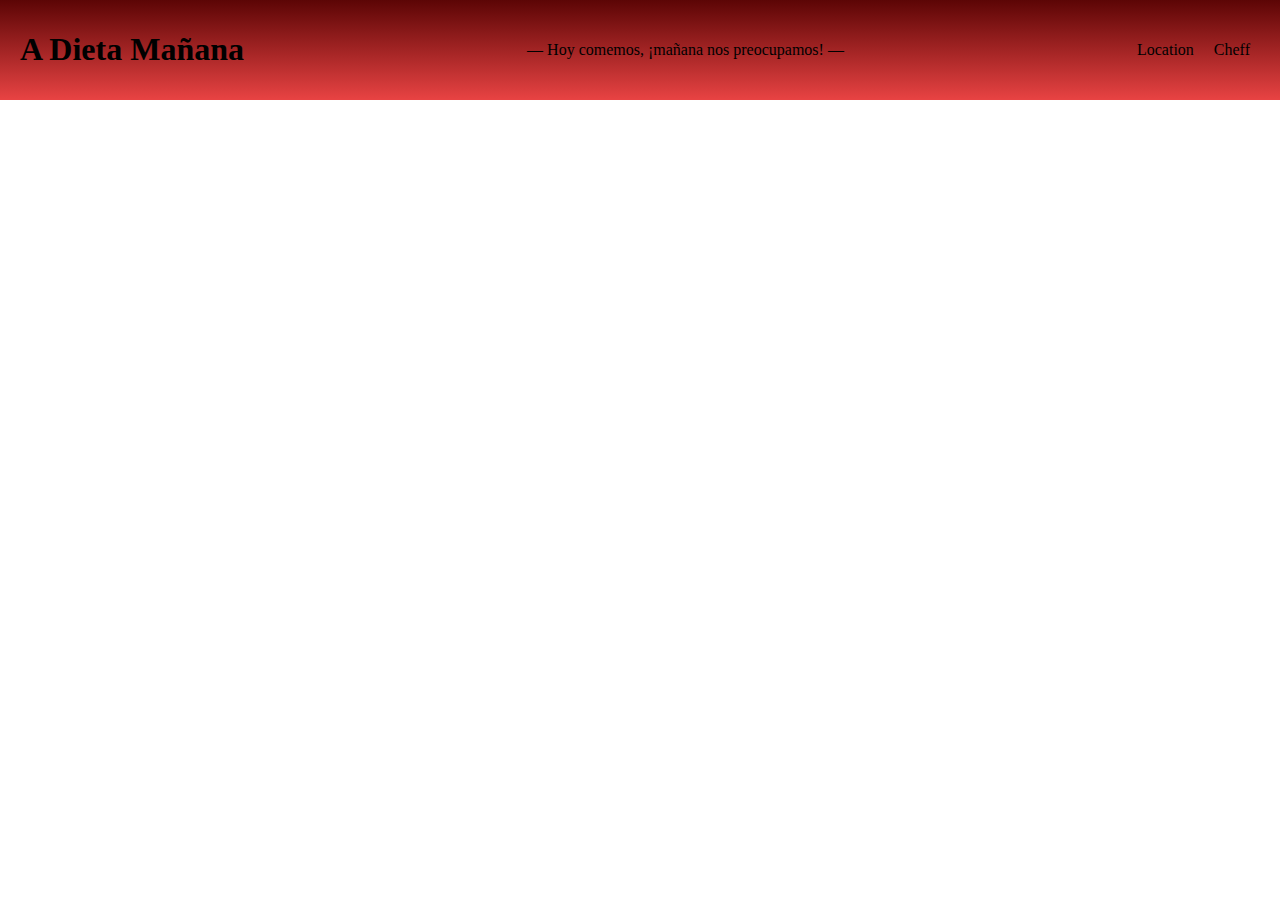
==== index.html @ c5e1fc0d "header created" ====
<!DOCTYPE html>
<html lang="en">
<head>
    <!--Meta-->
    <meta charset="UTF-8">
    <meta name="viewport" content="width=device-width, initial-scale=1.0">
    <meta http-equiv="X-UA-Compatible" content="IE=edge">
    <!--CSS-->
    <link rel="stylesheet" href="style.css">
    <!--Title-->
    <title>A Dieta Mañana</title>
</head>
<body>
    <!--Header-->
    <header>
        <div class="nav-bar">
            <h1>A Dieta Mañana</h1>
            <p>&mdash; Hoy comemos, ¡mañana nos preocupamos! &mdash;</p>
            <ul class="nav-links">
                <li><a href="#">Location</a></li>
                <li>Cheff</li>
            </ul>
        </div>
    </header>
</body>
</html>
---- style.css ----
body {
    margin: 0;
    padding: 0;
}

/* Header */
.nav-bar {
    background: linear-gradient(#5c0505, #e84343);
    display: flex;
    flex-direction: row;
    justify-content: space-between;
    align-items: center;
    box-sizing: border-box;
    padding: 10px 20px;
}

.nav-links { 
    display: flex;
    flex-direction: row;
    align-items: center;
    list-style: none;
    box-sizing: border-box;
    padding: 0;
}

.nav-links li {
    padding: 10px;
}

.nav-links a {
    text-decoration: none;
    color: #000000;
}
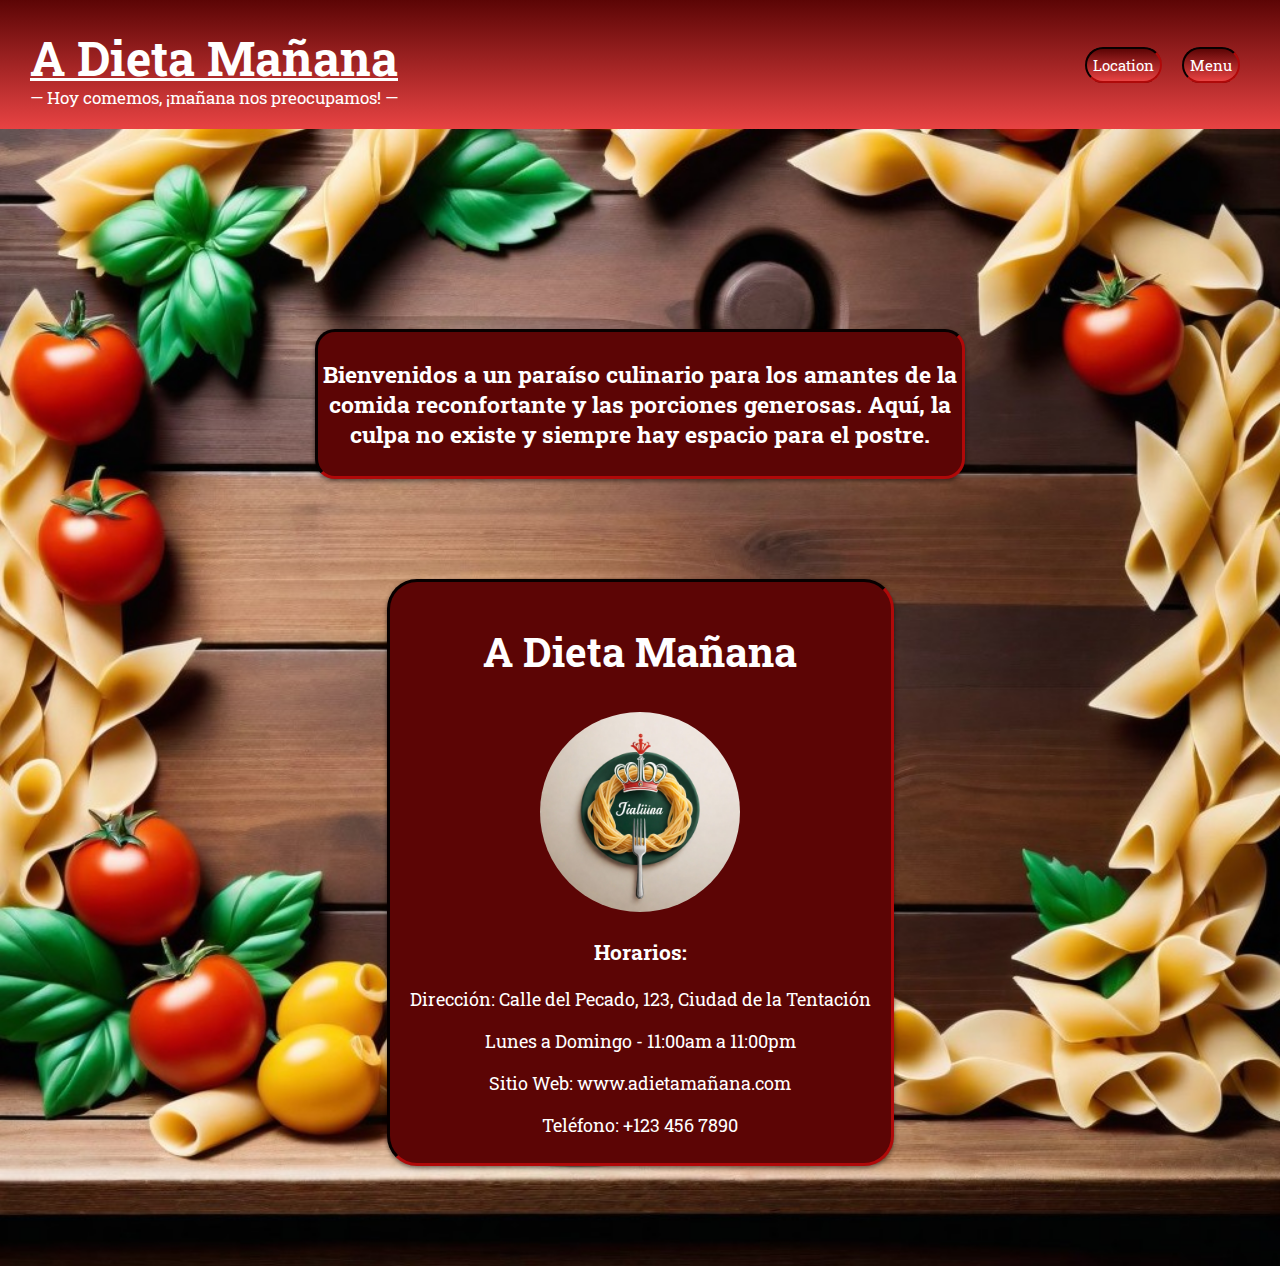
==== commit 3d3c0867: "main page modification (header and containers)" ====
--- a/index.html
+++ b/index.html
@@ -5,6 +5,10 @@
     <meta charset="UTF-8">
     <meta name="viewport" content="width=device-width, initial-scale=1.0">
     <meta http-equiv="X-UA-Compatible" content="IE=edge">
+    <!--Google Font-->
+    <link rel="preconnect" href="https://fonts.googleapis.com">
+    <link rel="preconnect" href="https://fonts.gstatic.com" crossorigin>
+    <link href="https://fonts.googleapis.com/css2?family=Roboto+Slab:wght@100..900&display=swap" rel="stylesheet">
     <!--CSS-->
     <link rel="stylesheet" href="style.css">
     <!--Title-->
@@ -14,13 +18,34 @@
     <!--Header-->
     <header>
         <div class="nav-bar">
-            <h1>A Dieta Mañana</h1>
-            <p>&mdash; Hoy comemos, ¡mañana nos preocupamos! &mdash;</p>
+            <div>
+                <h1>A Dieta Mañana</h1>
+                <p>&mdash; Hoy comemos, ¡mañana nos preocupamos! &mdash;</p>
+            </div>
+
             <ul class="nav-links">
-                <li><a href="#">Location</a></li>
-                <li>Cheff</li>
+                <li><a href="https://www.google.com/maps" target="_blank" rel="noopener noreferrer">Location</a></li>
+                <li><a href="#">Menu</a></li>
             </ul>
         </div>
     </header>
+
+    <!--Description Container-->
+    <section class="description-container">
+        <div class="description">
+            <h2>Bienvenidos a un paraíso culinario para los amantes de la comida reconfortante y las porciones generosas. Aquí, la culpa no existe y siempre hay espacio para el postre.</h2>
+        </div>
+
+        <div class="information-container">
+            <h2>A Dieta Mañana</h2>
+            <img src="images/logo.jpeg" alt="logo" width="200" height="200">
+            <h3>Horarios:</h3>
+            <p>Dirección: Calle del Pecado, 123, Ciudad de la Tentación</p>
+            <p>Lunes a Domingo - 11:00am a 11:00pm</p>
+            <p>Sitio Web: www.adietamañana.com</p>
+            <p>Teléfono: +123 456 7890</p>
+        </div>
+    </section>
+
 </body>
 </html>--- a/style.css
+++ b/style.css
@@ -1,9 +1,15 @@
 body {
     margin: 0;
     padding: 0;
+    color: #fff;
+    background-image: url(images/background-with-a-pasta-decoration.jpeg);
+    background-repeat: no-repeat;
+    background-size: cover;
+    font-family: "Roboto Slab", serif;
 }
 
 /* Header */
+
 .nav-bar {
     background: linear-gradient(#5c0505, #e84343);
     display: flex;
@@ -11,7 +17,20 @@
     justify-content: space-between;
     align-items: center;
     box-sizing: border-box;
-    padding: 10px 20px;
+    padding: 5px 30px;
+    font-size: 17px;
+}
+
+.nav-bar h1 {
+    font-size: 48px;
+    border-bottom: solid 3px #fff;
+    line-height: 41px;
+    margin-bottom: 0;
+}
+
+.nav-bar p {
+    margin: 5px 0 15px 0;
+
 }
 
 .nav-links { 
@@ -29,5 +48,57 @@
 
 .nav-links a {
     text-decoration: none;
-    color: #000000;
+    border: inset 2px #5c0505;
+    border-radius: 30px;
+    padding: 6px;
+    background: linear-gradient(#5c0505, #e84343);
+    color: #fff;
+    font-size: 15px;
+}
+
+.nav-links a:hover {
+    background: linear-gradient(#e84343, #5c0505);
+}
+
+/* Description Container */
+
+.description-container {
+    display: flex;
+    flex-direction: column;
+    justify-content: center;
+    align-items: center;
+    box-sizing: border-box;
+    margin-top: 200px;
+
+}
+
+.description {
+    max-width: 650px;
+    text-align: center;
+    box-sizing: border-box;
+    background-color: #5c0505;
+    box-shadow: 0 2px 4px rgba(0, 0, 0, 0.5);
+    border-radius: 20px;
+    padding: 8px 5px;
+    font-size: 15px;
+    border: inset 3px #5c0505;
+}
+
+.information-container {
+    margin: 100px 0;
+    text-align: center;
+    background-color: #5c0505;
+    box-shadow: 0 2px 4px rgba(0, 0, 0, 0.5);
+    border-radius: 30px;
+    padding: 8px 20px;
+    font-size: 18px;
+    border: inset 3px #5c0505;
+}
+
+.information-container h2 {
+    font-size: 41px;
+}
+
+.information-container img {
+    border-radius: 50%;
 }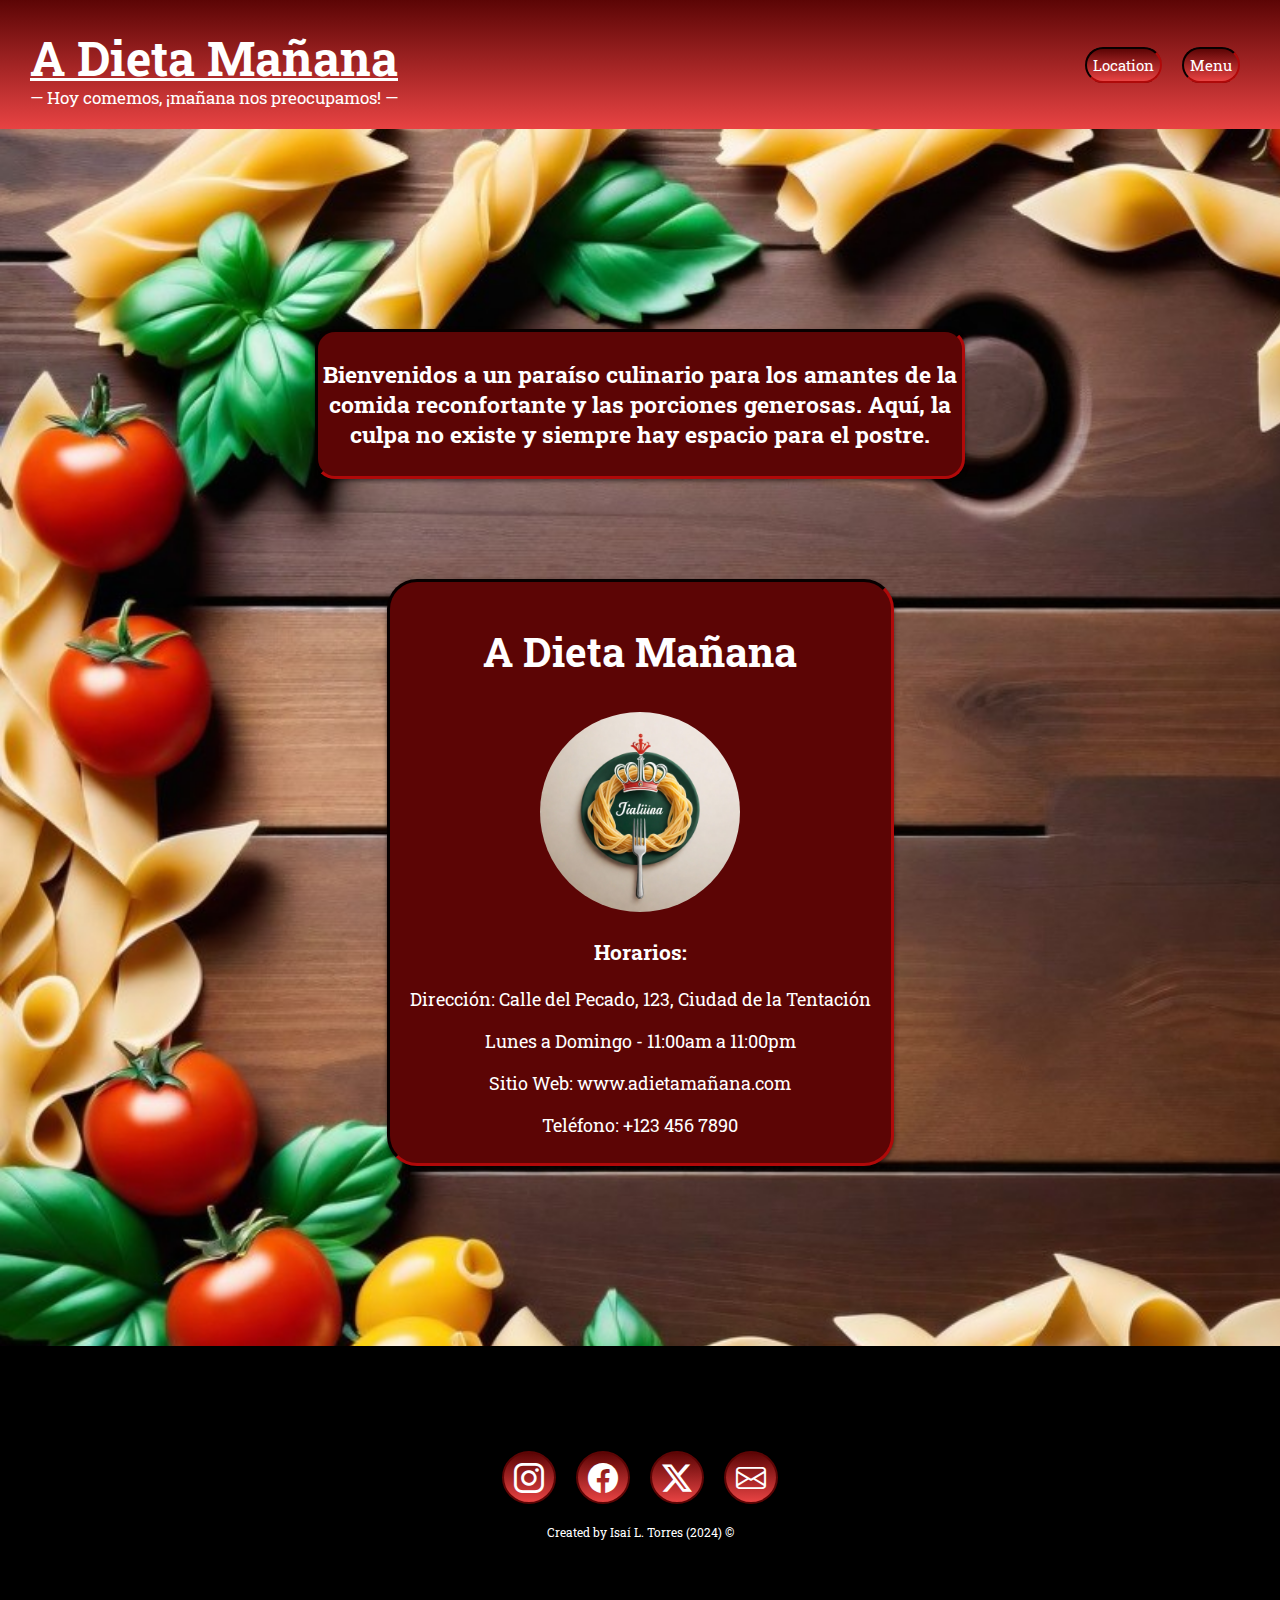
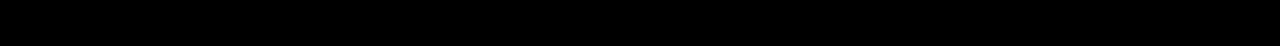
==== commit f3887a5e: "footer added (social media icons)" ====
--- a/index.html
+++ b/index.html
@@ -9,6 +9,8 @@
     <link rel="preconnect" href="https://fonts.googleapis.com">
     <link rel="preconnect" href="https://fonts.gstatic.com" crossorigin>
     <link href="https://fonts.googleapis.com/css2?family=Roboto+Slab:wght@100..900&display=swap" rel="stylesheet">
+    <!--Bootstrap Icons-->
+    <link rel="stylesheet" href="https://cdn.jsdelivr.net/npm/bootstrap-icons@1.11.3/font/bootstrap-icons.min.css">
     <!--CSS-->
     <link rel="stylesheet" href="style.css">
     <!--Title-->
@@ -47,5 +49,17 @@
         </div>
     </section>
 
+    <!--Footer-->
+    <footer class="footer-container">
+        <div class="social-media">
+            <a href="https://www.instagram.com" target="_blank" rel="noopener noreferrer"><i class="bi bi-instagram"></i></a>
+            <a href="https://www.facebook.com" target="_blank" rel="noopener noreferrer"><i class="bi bi-facebook"></i></a>
+            <a href="https://twitter.com" target="_blank" rel="noopener noreferrer"><i class="bi bi-twitter-x"></i></a>
+            <a href="mailto:janedoe@micorreo.com" target="_blank" rel="noopener noreferrer"><i class="bi bi-envelope"></i></a>
+        </div>
+
+        <div class="Copyright">Created by Isaí L. Torres (2024) ©</div>
+    </footer>
+
 </body>
 </html>--- a/style.css
+++ b/style.css
@@ -101,4 +101,50 @@
 
 .information-container img {
     border-radius: 50%;
+}
+
+/* Footer */
+
+.footer-container {
+    display: flex;
+    flex-direction: column;
+    align-items: center;
+    justify-content: center;
+    box-sizing: border-box;
+    background-color: #000;
+    margin-top: 80px;
+    height: 300px;
+}
+
+.social-media {
+    display: flex;
+    flex-direction: row;
+    justify-content: center;
+    align-items: center;
+    box-sizing: border-box;
+}
+
+.social-media a {
+    text-decoration: none;
+    padding: 5px;
+    border: solid 2px #5c0505;
+    color: #fff;
+    background: linear-gradient(#5c0505, #e84343);
+    border-radius: 50%;
+    margin: 0 10px;
+}
+
+.social-media i {
+    font-size: 30px;
+    padding: 5px;
+}
+
+.social-media a:hover {
+    background: linear-gradient(#e84343, #5c0505);
+    color: #fff;
+}
+
+.Copyright {
+    margin: 20px 0 0 0;
+    font-size: 12px;
 }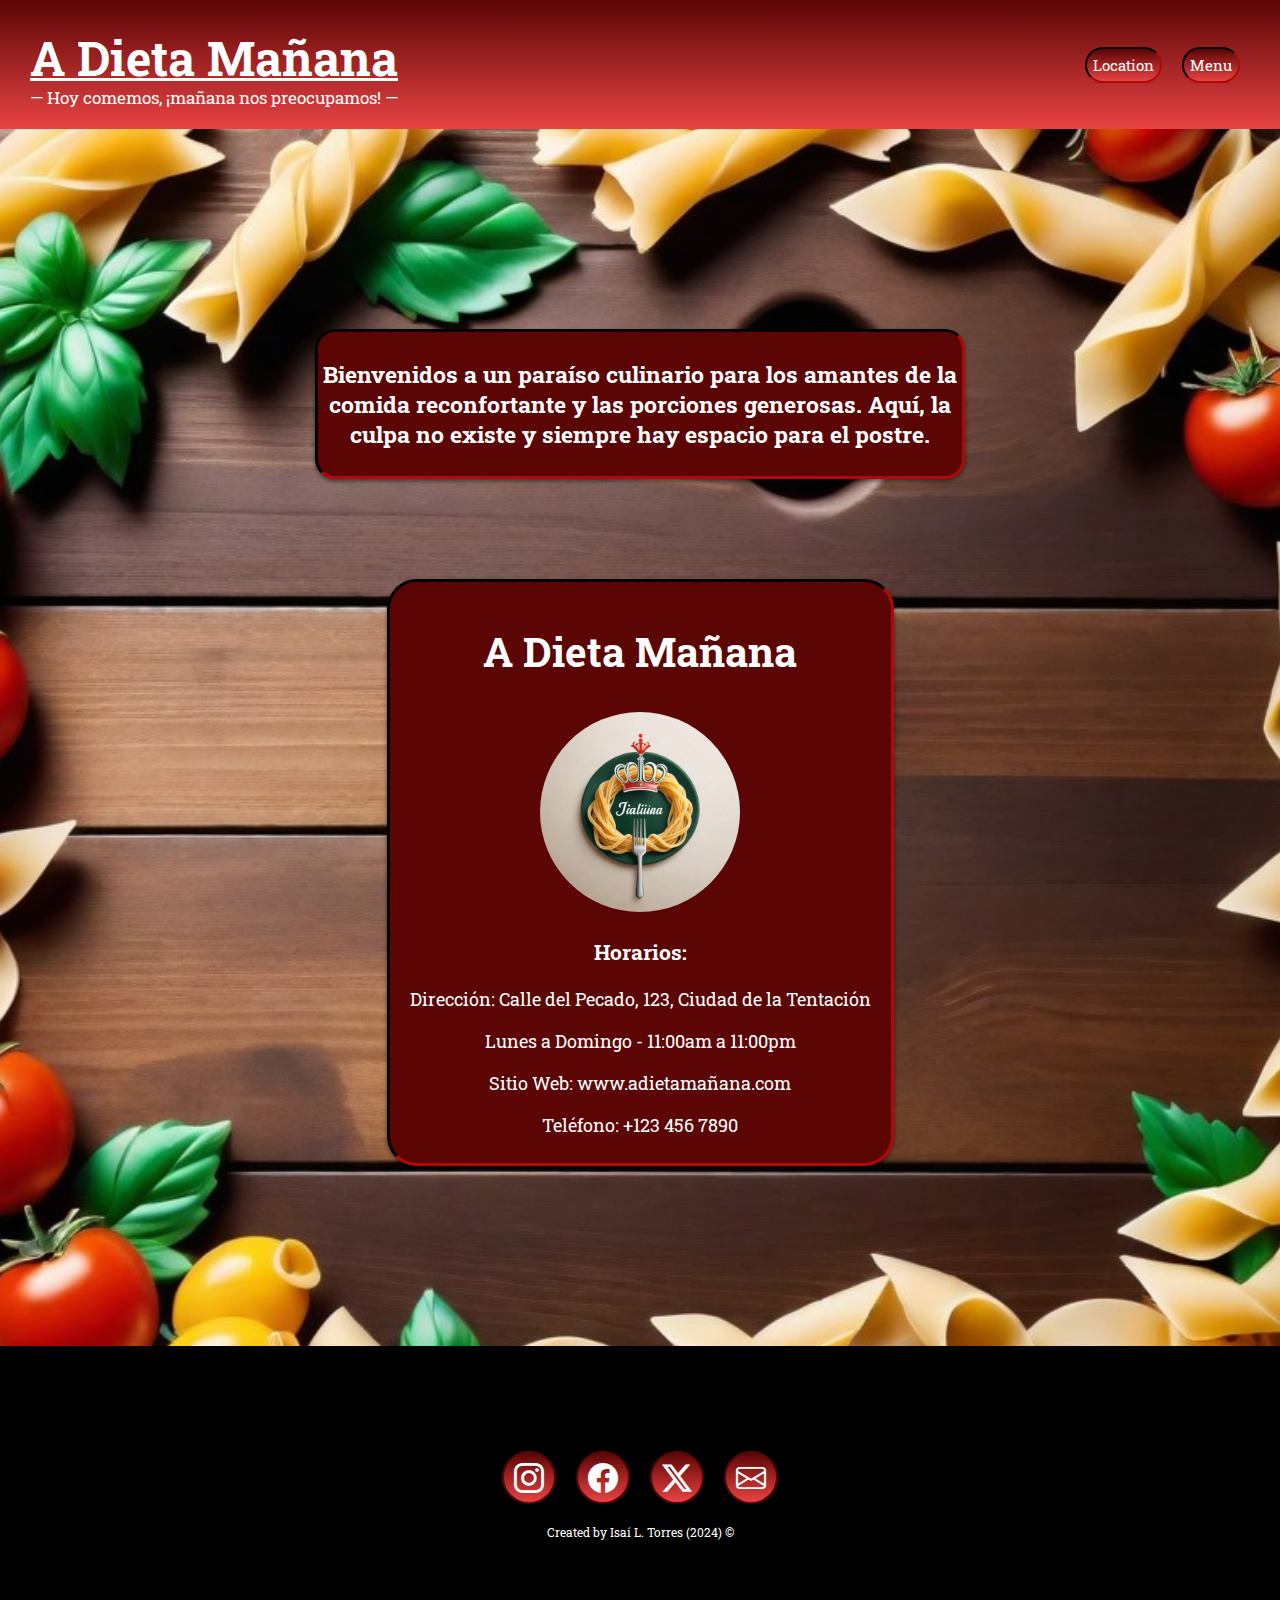
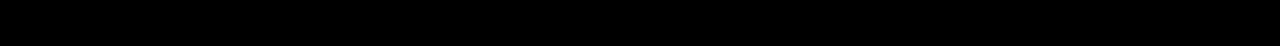
==== commit f00b85c3: "created html menu" ====
--- a/index.html
+++ b/index.html
@@ -27,7 +27,7 @@
 
             <ul class="nav-links">
                 <li><a href="https://www.google.com/maps" target="_blank" rel="noopener noreferrer">Location</a></li>
-                <li><a href="#">Menu</a></li>
+                <li><a href="links/menu.html">Menu</a></li>
             </ul>
         </div>
     </header>
--- a/style.css
+++ b/style.css
@@ -3,8 +3,9 @@
     padding: 0;
     color: #fff;
     background-image: url(images/background-with-a-pasta-decoration.jpeg);
+    background-position: center;
+    background-size: cover;
     background-repeat: no-repeat;
-    background-size: cover;
     font-family: "Roboto Slab", serif;
 }
 
@@ -18,7 +19,6 @@
     align-items: center;
     box-sizing: border-box;
     padding: 5px 30px;
-    font-size: 17px;
 }
 
 .nav-bar h1 {
@@ -30,6 +30,7 @@
 
 .nav-bar p {
     margin: 5px 0 15px 0;
+    font-size: 17px;
 
 }
 
@@ -147,4 +148,93 @@
 .Copyright {
     margin: 20px 0 0 0;
     font-size: 12px;
-}+}
+
+/* Media Queries */
+
+@media screen and (max-width: 750px) {
+    .nav-bar {
+        flex-direction: column;
+        align-items: center;
+        text-align: center;
+    }
+
+    .nav-links {
+        margin-top: 5px;
+    }
+}
+
+@media screen and (max-width: 700px) {
+    .nav-bar h1 {
+        font-size: 40px;
+    }
+
+    .nav-bar p {
+        font-size: 15px;
+    }
+
+    .nav-links a {
+        font-size: 13px;
+    }
+
+    .description-container {
+        margin-top: 100px;
+    }
+
+    .description {
+        font-size: 10px;
+        max-width: 500px;
+    }
+
+    .information-container {
+        font-size: 15px;
+    }
+
+    .information-container h2 {
+        font-size: 40px;
+    }
+
+    .social-media i {
+        font-size: 25px;
+    }
+}
+
+@media screen and (max-width: 530px) {
+    .nav-bar h1 {
+        font-size: 35px;
+    }
+
+    .nav-bar p {
+        font-size: 13px;
+    }
+
+    .nav-links a {
+        font-size: 10px;
+    }
+
+    .description {
+        max-width: 300px;
+    }
+
+    .information-container {
+        font-size: 13px;
+        max-width: 300px;
+    }
+
+    .information-container h2 {
+        font-size: 35px;
+    }
+
+    .information-container img {
+        width: 150px;
+        height: 150px;
+    }
+
+    .social-media i {
+        font-size: 20px;
+    }
+
+    .Copyright {
+        font-size: 10px;
+    }
+}
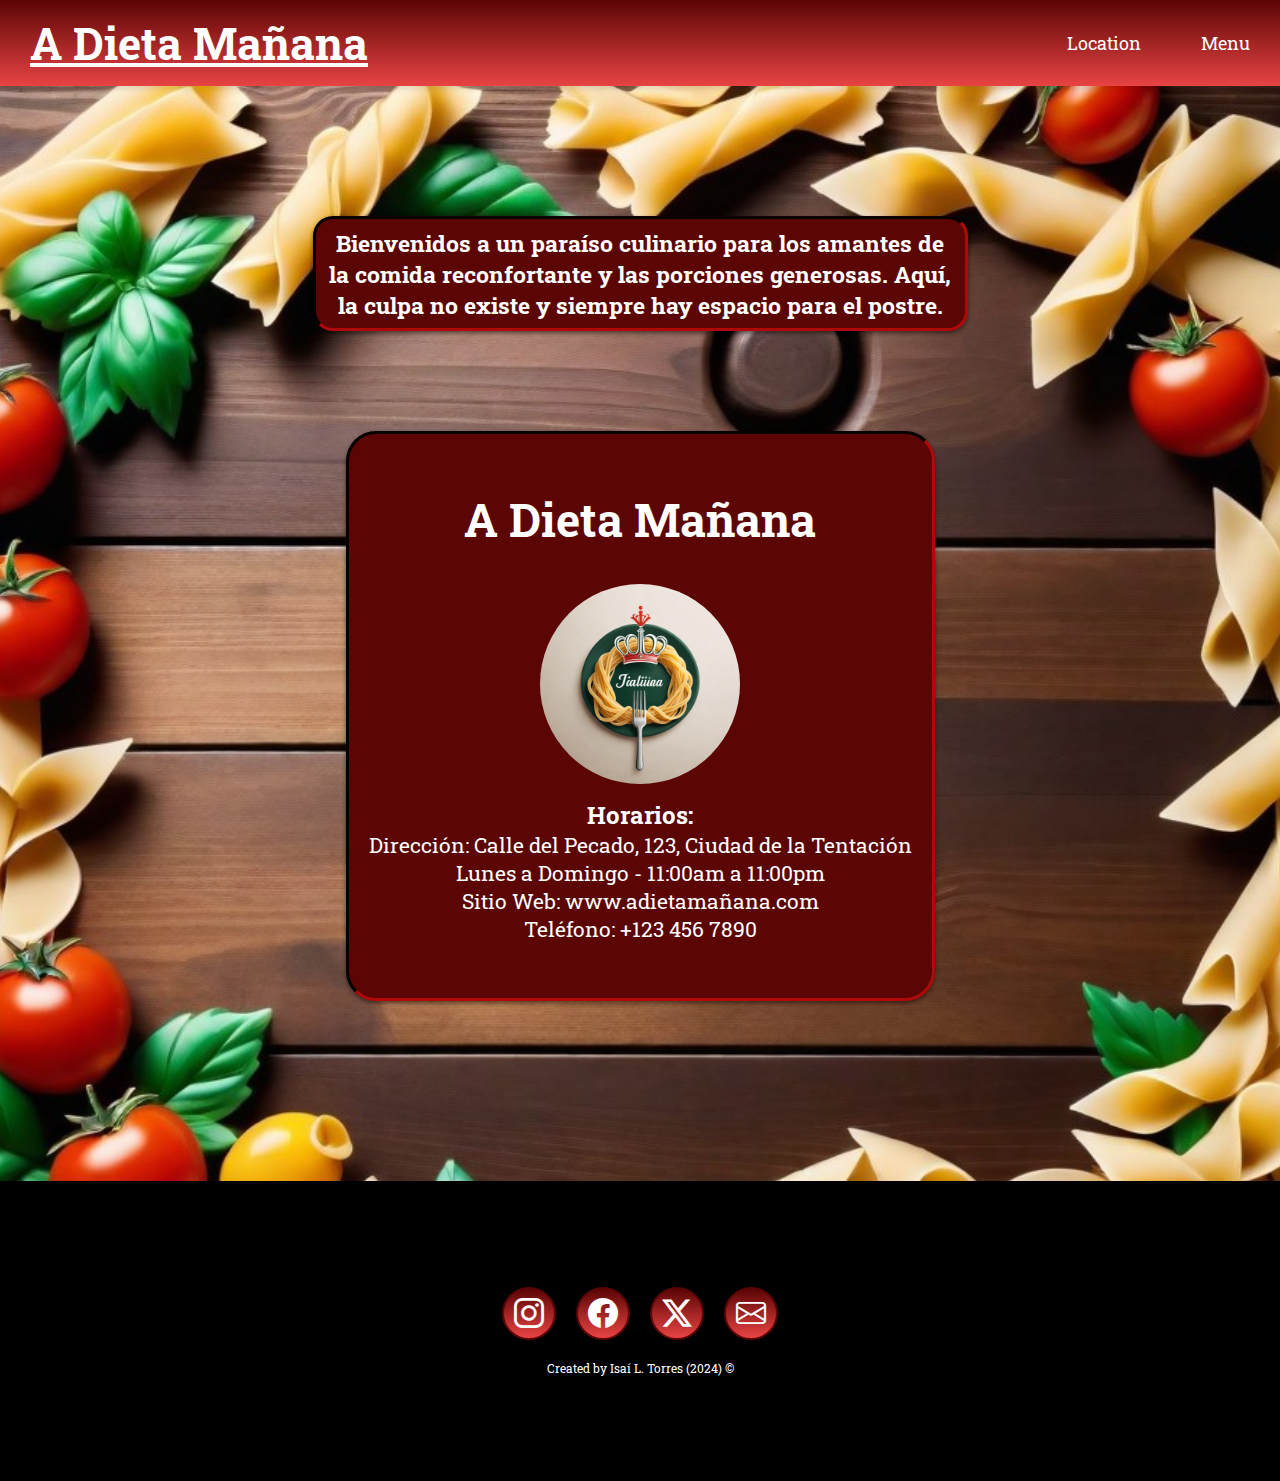
==== commit afd0bedd: "added responsive sidebar" ====
--- a/index.html
+++ b/index.html
@@ -5,6 +5,8 @@
     <meta charset="UTF-8">
     <meta name="viewport" content="width=device-width, initial-scale=1.0">
     <meta http-equiv="X-UA-Compatible" content="IE=edge">
+    <!--JavaScript-->
+    <script src="script.js" defer></script>
     <!--Google Font-->
     <link rel="preconnect" href="https://fonts.googleapis.com">
     <link rel="preconnect" href="https://fonts.gstatic.com" crossorigin>
@@ -17,19 +19,26 @@
     <title>A Dieta Mañana</title>
 </head>
 <body>
+
     <!--Header-->
+
     <header>
-        <div class="nav-bar">
-            <div>
-                <h1>A Dieta Mañana</h1>
-                <p>&mdash; Hoy comemos, ¡mañana nos preocupamos! &mdash;</p>
-            </div>
 
-            <ul class="nav-links">
-                <li><a href="https://www.google.com/maps" target="_blank" rel="noopener noreferrer">Location</a></li>
-                <li><a href="links/menu.html">Menu</a></li>
-            </ul>
-        </div>
+        <ul>
+            <li><a class="title">A Dieta Mañana</a></li>
+            <li class="hideOnMobile"><a href="#">Location</a></li>
+            <li class="hideOnMobile"><a href="#">Menu</a></li>
+            <li class="menu-button" onclick="showSidebar()"><a href="#"><svg xmlns="http://www.w3.org/2000/svg" height="36px" viewBox="0 -960 960 960" width="36px" fill="#e8eaed"><path d="M120-240v-80h720v80H120Zm0-200v-80h720v80H120Zm0-200v-80h720v80H120Z"/></svg></a></li>
+        </ul>
+
+        <!--sidebar-->
+
+        <ul class="sidebar">
+            <li onclick="hideSidebar()"><a href="#"><svg xmlns="http://www.w3.org/2000/svg" height="30px" viewBox="0 -960 960 960" width="30px" fill="#e8eaed"><path d="m256-200-56-56 224-224-224-224 56-56 224 224 224-224 56 56-224 224 224 224-56 56-224-224-224 224Z"/></svg></a></li>
+            <li><a href="#">Location</a></li>
+            <li><a href="#">Menu</a></li>
+        </ul>
+
     </header>
 
     <!--Description Container-->
--- a/style.css
+++ b/style.css
@@ -1,64 +1,101 @@
-body {
+* {
     margin: 0;
     padding: 0;
     color: #fff;
+    font-family: "Roboto Slab", serif;
+    box-sizing: border-box;
+}
+
+body {
     background-image: url(images/background-with-a-pasta-decoration.jpeg);
     background-position: center;
     background-size: cover;
-    background-repeat: no-repeat;
-    font-family: "Roboto Slab", serif;
+    background-repeat: no-repeat; 
 }
 
 /* Header */
 
-.nav-bar {
+header {
+    /* position: fixed; */
+    /* top: 0; */
+    /* left: 0; */
+    /* width: 100%; */
     background: linear-gradient(#5c0505, #e84343);
-    display: flex;
-    flex-direction: row;
-    justify-content: space-between;
-    align-items: center;
-    box-sizing: border-box;
-    padding: 5px 30px;
-}
-
-.nav-bar h1 {
-    font-size: 48px;
-    border-bottom: solid 3px #fff;
-    line-height: 41px;
-    margin-bottom: 0;
-}
-
-.nav-bar p {
-    margin: 5px 0 15px 0;
-    font-size: 17px;
-
-}
-
-.nav-links { 
-    display: flex;
-    flex-direction: row;
+    font-size: 26px;
+    box-shadow: 3px 3px 5px rgba(0, 0, 0, 0.1);
+}
+
+header ul {
+    display: flex;
+    justify-content: flex-end;
     align-items: center;
     list-style: none;
-    box-sizing: border-box;
+    width: 100%;
+    padding: 18px 0;  
+}
+
+header li {
+    height: 50px;
+}
+
+header a {
+    height: 100%;
+    padding: 0 30px;
+    text-decoration: none;
+    display: flex;
+    align-items: center;
+    font-size: .7em;
+}
+
+header a:hover {
+    text-decoration: underline;
+}
+
+header li:nth-child(1) {
+    margin-right: auto;
+}
+
+.title {
+    text-decoration: underline;
+    font-weight: bold;
+    font-size: 1.7em;
+}
+
+.menu-button {
+    display: none;
+}
+
+/* Sidebar */
+
+.sidebar {
+    position: fixed;
+    top: 0;
+    right: 0;
+    height: 100vh;
+    width: 250px;
+    z-index: 999;
+    margin: 0;
     padding: 0;
-}
-
-.nav-links li {
-    padding: 10px;
-}
-
-.nav-links a {
+    background-color: rgba(255, 255, 255, 0.2);
+    backdrop-filter: blur(10px);
+    box-shadow: -10px 0 10px rgba(0, 0, 0, 0.1);
+    display: none;
+    flex-direction: column;
+    align-items: flex-start;
+    justify-content: flex-start;
+}
+
+.sidebar li {
+    width: 100%;
+}
+
+.sidebar a {
+    width: 100%;
+}
+
+.sidebar a:hover {
+    background: #5c0505;
     text-decoration: none;
-    border: inset 2px #5c0505;
-    border-radius: 30px;
-    padding: 6px;
-    background: linear-gradient(#5c0505, #e84343);
-    color: #fff;
-    font-size: 15px;
-}
-
-.nav-links a:hover {
-    background: linear-gradient(#e84343, #5c0505);
 }
 
 /* Description Container */
@@ -68,40 +105,45 @@
     flex-direction: column;
     justify-content: center;
     align-items: center;
-    box-sizing: border-box;
-    margin-top: 200px;
-
+    margin-top: 130px;
+    font-size: 26px;
 }
 
 .description {
-    max-width: 650px;
+    max-width: 655px;
     text-align: center;
-    box-sizing: border-box;
     background-color: #5c0505;
     box-shadow: 0 2px 4px rgba(0, 0, 0, 0.5);
     border-radius: 20px;
-    padding: 8px 5px;
-    font-size: 15px;
+    padding: 8px;
+    font-size: .6em;
     border: inset 3px #5c0505;
 }
 
 .information-container {
+    display: flex;
+    flex-direction: column;
+    justify-content: center;
+    align-items: center;
     margin: 100px 0;
     text-align: center;
     background-color: #5c0505;
     box-shadow: 0 2px 4px rgba(0, 0, 0, 0.5);
     border-radius: 30px;
     padding: 8px 20px;
-    font-size: 18px;
+    font-size: .8em;
     border: inset 3px #5c0505;
+    height: 570px;
 }
 
 .information-container h2 {
-    font-size: 41px;
+    font-size: 2.2em;
+    margin: 0 0 20px 0;
 }
 
 .information-container img {
     border-radius: 50%;
+    margin: 15px 0;
 }
 
 /* Footer */
@@ -152,89 +194,18 @@
 
 /* Media Queries */
 
-@media screen and (max-width: 750px) {
-    .nav-bar {
-        flex-direction: column;
-        align-items: center;
-        text-align: center;
+@media screen and (max-width: 900px) {
+    .hideOnMobile {
+        display: none;
     }
 
-    .nav-links {
-        margin-top: 5px;
+    .menu-button {
+        display: block;
     }
 }
 
-@media screen and (max-width: 700px) {
-    .nav-bar h1 {
-        font-size: 40px;
+@media screen and (max-width: 500px) {
+    .sidebar {
+        width: 100%;
     }
-
-    .nav-bar p {
-        font-size: 15px;
-    }
-
-    .nav-links a {
-        font-size: 13px;
-    }
-
-    .description-container {
-        margin-top: 100px;
-    }
-
-    .description {
-        font-size: 10px;
-        max-width: 500px;
-    }
-
-    .information-container {
-        font-size: 15px;
-    }
-
-    .information-container h2 {
-        font-size: 40px;
-    }
-
-    .social-media i {
-        font-size: 25px;
-    }
-}
-
-@media screen and (max-width: 530px) {
-    .nav-bar h1 {
-        font-size: 35px;
-    }
-
-    .nav-bar p {
-        font-size: 13px;
-    }
-
-    .nav-links a {
-        font-size: 10px;
-    }
-
-    .description {
-        max-width: 300px;
-    }
-
-    .information-container {
-        font-size: 13px;
-        max-width: 300px;
-    }
-
-    .information-container h2 {
-        font-size: 35px;
-    }
-
-    .information-container img {
-        width: 150px;
-        height: 150px;
-    }
-
-    .social-media i {
-        font-size: 20px;
-    }
-
-    .Copyright {
-        font-size: 10px;
-    }
-}
+}